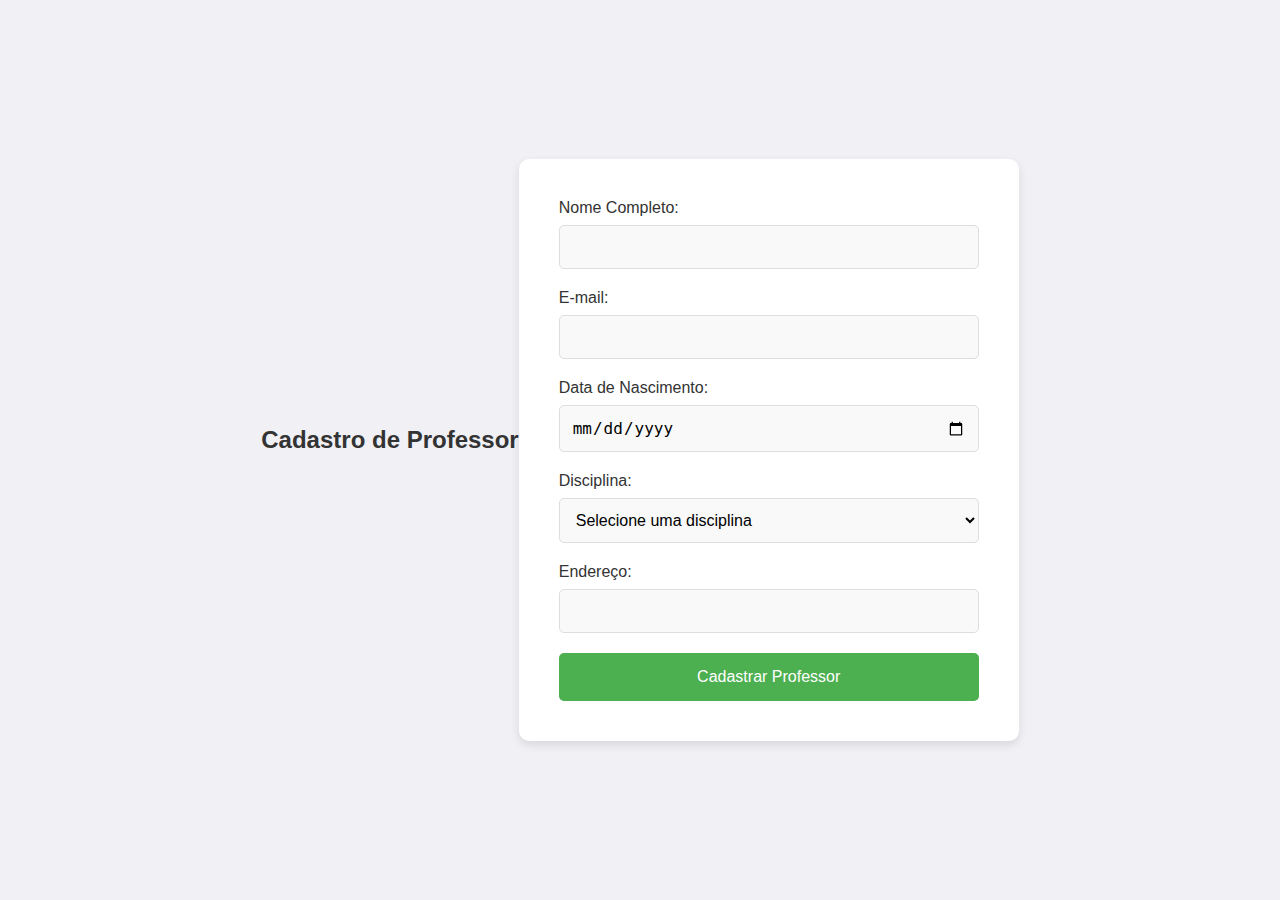
==== recebimento.html @ 719c6984 "recebimento1]" ====
<!DOCTYPE html>
<html lang="pt-BR">
<head>
    <meta charset="UTF-8">
    <meta name="viewport" content="width=device-width, initial-scale=1.0">
    <title>Cadastro de Professor</title>
    <link rel="stylesheet" href="style.css"> <!-- Vincula o arquivo CSS externo -->
</head>
<body>

    <h1>Cadastro de Professor</h1>

    <!-- Formulário de cadastro -->
    <div class="form-container">
        <form id="form-cadastro">
            <div class="form-group">
                <label for="nome">Nome Completo:</label>
                <input type="text" id="nome" name="nome" required>
            </div>

            <div class="form-group">
                <label for="email">E-mail:</label>
                <input type="email" id="email" name="email" required>
            </div>

            <div class="form-group">
                <label for="data-nascimento">Data de Nascimento:</label>
                <input type="date" id="data-nascimento" name="data-nascimento" required>
            </div>

            <div class="form-group">
                <label for="disciplina">Disciplina:</label>
                <select id="disciplina" name="disciplina" required>
                    <option value="">Selecione uma disciplina</option>
                    <option value="matematica">Matemática</option>
                    <option value="portugues">Português</option>
                    <option value="historia">História</option>
                    <option value="geografia">Geografia</option>
                    <option value="quimica">Química</option>
                    <option value="fisica">Física</option>
                    <option value="biologia">Biologia</option>
                </select>
            </div>

            <div class="form-group">
                <label for="endereco">Endereço:</label>
                <input type="text" id="endereco" name="endereco" required>
            </div>

            <button type="submit">Cadastrar Professor</button>
        </form>
    </div>
---- style.css ----
/* Resetando alguns estilos padrão */
* {
    margin: 0;
    padding: 0;
    box-sizing: border-box;
}

body {
    font-family: 'Arial', sans-serif;
    background-color: #f0f0f5;
    display: flex;
    justify-content: center;
    align-items: center;
    height: 100vh;
    margin: 0;
}

/* Estilos do título */
h1 {
    font-size: 24px;
    color: #333;
    text-align: center;
    margin-bottom: 20px;
}

/* Estilos do formulário */
.form-container {
    background-color: #fff;
    border-radius: 10px;
    box-shadow: 0 4px 10px rgba(0, 0, 0, 0.1);
    padding: 40px;
    width: 100%;
    max-width: 500px;
}

/* Estilos dos campos do formulário */
.form-group {
    margin-bottom: 20px;
}

.form-group label {
    font-size: 16px;
    color: #333;
    margin-bottom: 8px;
    display: block;
}

.form-group input,
.form-group select {
    width: 100%;
    padding: 12px;
    font-size: 16px;
    border: 1px solid #ddd;
    border-radius: 5px;
    background-color: #f9f9f9;
    transition: border-color 0.3s ease;
}

/* Foco nos campos de input */
.form-group input:focus,
.form-group select:focus {
    border-color: #4CAF50;
    outline: none;
    background-color: #fff;
}

/* Estilo para o botão de envio */
button {
    width: 100%;
    padding: 15px;
    font-size: 16px;
    color: white;
    background-color: #4CAF50;
    border: none;
    border-radius: 5px;
    cursor: pointer;
    transition: background-color 0.3s ease;
}
button:hover {
    background-color: #45a049;
}

/* Estilo de texto de erro (caso queira adicionar mais tarde) */
.error-message {
    color: red;
    font-size: 14px;
    margin-top: 5px;
}
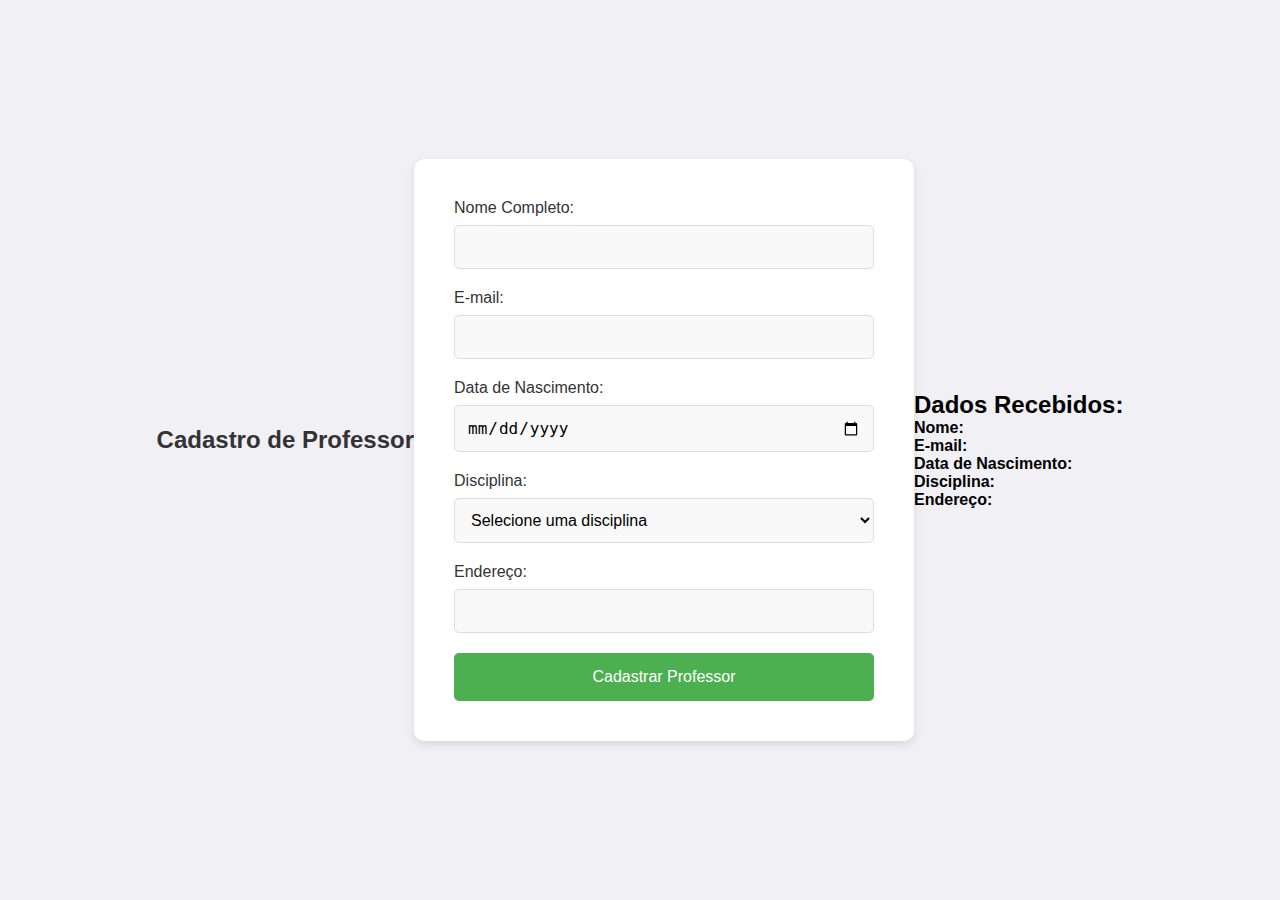
==== commit 347f419c: "recebimento2" ====
--- a/recebimento.html
+++ b/recebimento.html
@@ -51,3 +51,37 @@
         </form>
     </div>
 
+    <!-- Área para exibir os dados -->
+    <div id="resultado" class="resultado">
+        <h2>Dados Recebidos:</h2>
+        <p><strong>Nome:</strong> <span id="result-nome"></span></p>
+        <p><strong>E-mail:</strong> <span id="result-email"></span></p>
+        <p><strong>Data de Nascimento:</strong> <span id="result-data-nascimento"></span></p>
+        <p><strong>Disciplina:</strong> <span id="result-disciplina"></span></p>
+        <p><strong>Endereço:</strong> <span id="result-endereco"></span></p>
+    </div>
+
+    <script>
+        // Função para capturar os dados do formulário e exibir na página
+        document.getElementById('form-cadastro').addEventListener('submit', function(event) {
+            event.preventDefault();  // Impede o envio do formulário
+
+            // Obtendo os valores dos campos do formulário
+            const nome = document.getElementById('nome').value;
+            const email = document.getElementById('email').value;
+            const dataNascimento = document.getElementById('data-nascimento').value;
+            const disciplina = document.getElementById('disciplina').value;
+            const endereco = document.getElementById('endereco').value;
+
+            // Exibindo os valores recebidos na área de resultado
+            document.getElementById('result-nome').textContent = nome;
+            document.getElementById('result-email').textContent = email;
+            document.getElementById('result-data-nascimento').textContent = dataNascimento;
+            document.getElementById('result-disciplina').textContent = disciplina;
+            document.getElementById('result-endereco').textContent = endereco;
+
+            // Mostra a área de resultado
+            document.getElementById('resultado').style.display = 'block';
+        });
+    </script>
+
